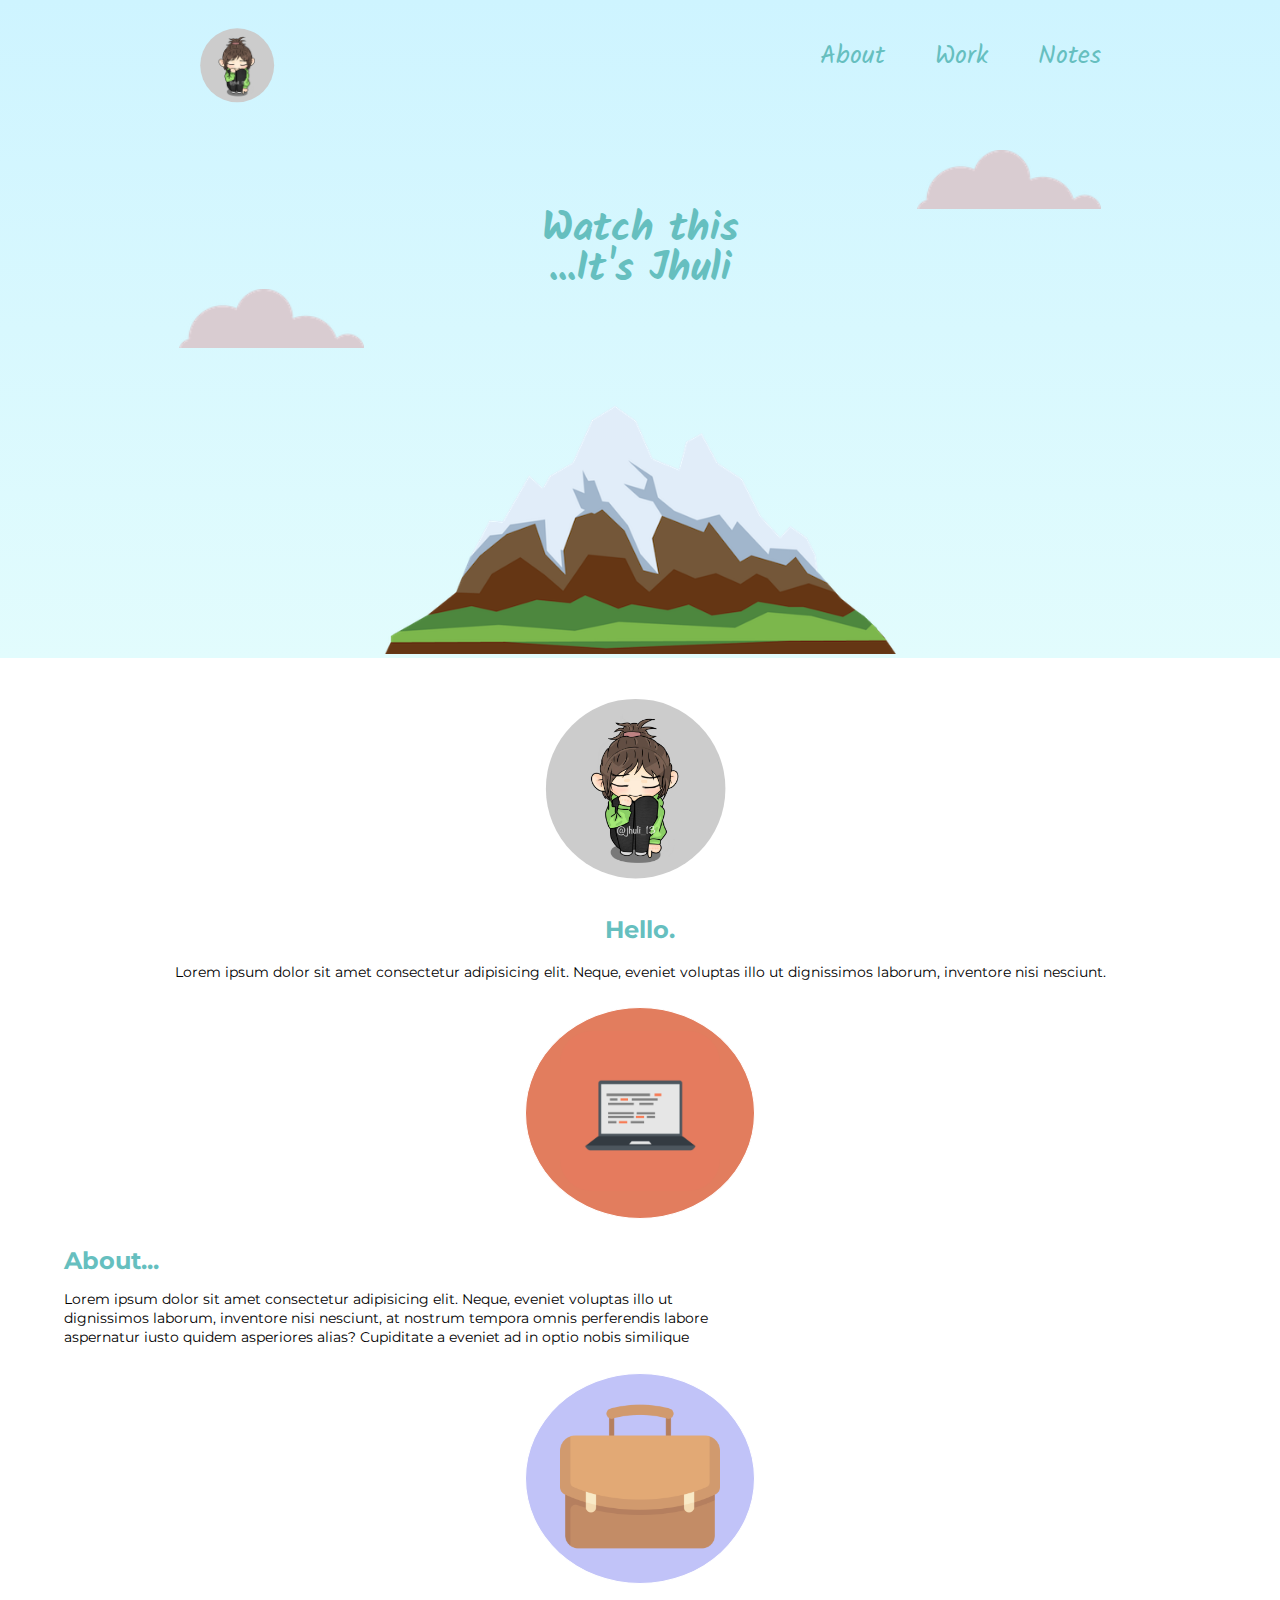
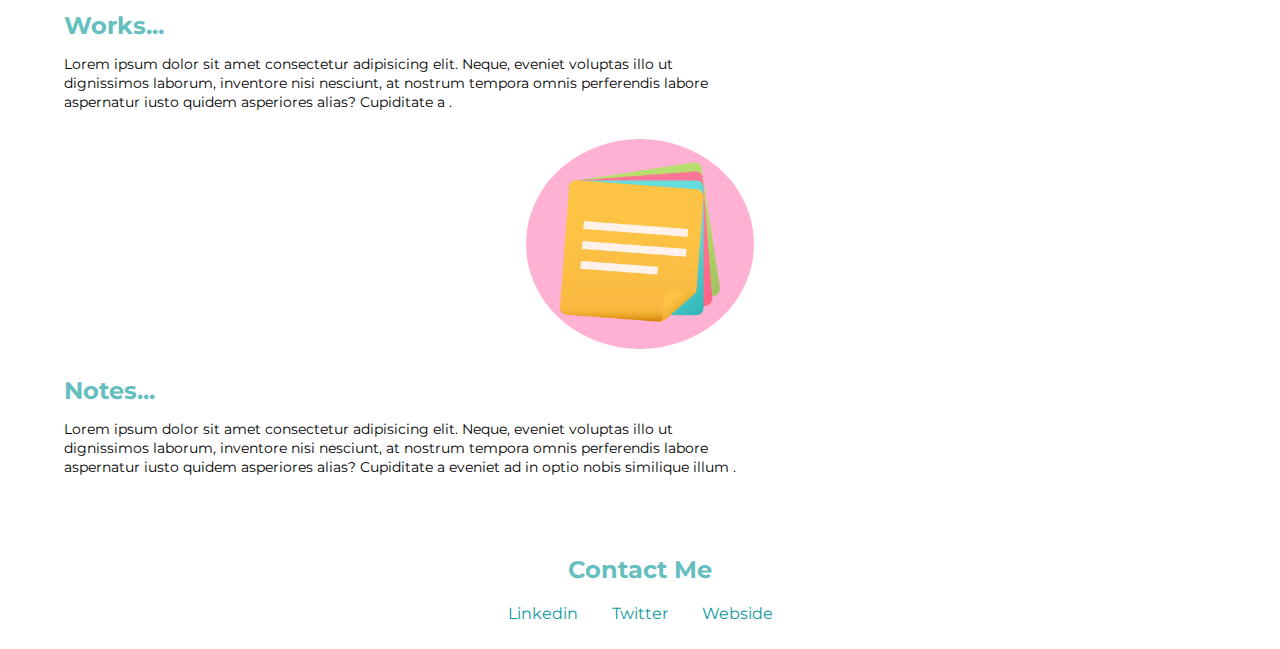
==== HTMl-personalsite/index.html @ 1dea8ec3 "recreando-un-weside" ====
<!DOCTYPE html>
<html lang="en">
<head>
  <meta charset="UTF-8">
  <meta http-equiv="X-UA-Compatible" content="IE=edge">
  <meta name="viewport" content="width=device-width, initial-scale=1.0">
  <title>Jhuli T a web development learner </title>
  <link rel="stylesheet" href="/css/style.css">
  <link rel="icon" href="/img/favicon.ico">
</head>
<body>
  <section class="sec1">
  <!-- usar flex - flexbox -->
    <div class="container">
      <nav>
        <a href="" id="logo"><img src="/img/mylogo.jpg" alt="" "></a>
      
        <ul class="nav-ul">
          <li><a href="#">About</a></li>
          <li><a href="#">Work</a></li>
          <li><a href="#">Notes</a></li>
        </ul>
      </nav>
    </div>
  
    <div class="container">
      <div class="title">
        <div class="nube1">
          <img class="nube" src="/CSS - My Site Images/cloud.png" alt="">
        </div>
        <h1>Watch this <br>...It's <span>Jhuli</span></h1>
        <div class="nube2">
          <img class="nube" src="/CSS - My Site Images/cloud.png" alt="">
        </div>
        <img class="fondo" src="/CSS - My Site Images/mountain.png" alt="">
      </div>
    </div>
  </section>
  <!------------- seccion 2------------------>
  <section class="container sec2">
    <div class="hello">      
      <img class="img-logo" src="/img/mylogo.jpg" alt="">
      <h2>Hello.</h2>
      <p>Lorem ipsum dolor sit amet consectetur adipisicing elit. Neque, eveniet voluptas illo ut dignissimos laborum, inventore nisi nesciunt.</p>
    </div>
    <div class="flex rig">
      <div class="space comp"><img class="img-logo1 a" src="/CSS - My Site Images/computer.png" alt=""></div>
      <div class="right">
        <h2>About...</h2>
        <p>Lorem ipsum dolor sit amet consectetur adipisicing elit. Neque, eveniet voluptas illo ut dignissimos laborum, inventore nisi nesciunt, at nostrum tempora omnis perferendis labore aspernatur iusto quidem asperiores alias? Cupiditate a eveniet ad in optio nobis similique </p>
      </div>
    </div>
    <div class="flex lef">
      <div class="space work"><img class="img-logo1 b" src="/img/portfolio.png" alt=""></div>
      <div class="left">
        <h2>Works...</h2>
        <p>Lorem ipsum dolor sit amet consectetur adipisicing elit. Neque, eveniet voluptas illo ut dignissimos laborum, inventore nisi nesciunt, at nostrum tempora omnis perferendis labore aspernatur iusto quidem asperiores alias? Cupiditate a .</p>
      </div>
    </div>
    <div class="flex rig">
      <div class="space note"><img class="img-logo1 c" src="/img/notes.png" alt=""></div>
      <div class="right">
        <h2>Notes...</h2>
        <p>Lorem ipsum dolor sit amet consectetur adipisicing elit. Neque, eveniet voluptas illo ut dignissimos laborum, inventore nisi nesciunt, at nostrum tempora omnis perferendis labore aspernatur iusto quidem asperiores alias? Cupiditate a eveniet ad in optio nobis similique illum .</p>
      </div>
    </div>
  </section>
  <!------------- seccion 3------------------>
  <section class="container sec3">
    <div class="bottom-container">
      <h2>Contact Me</h2>
      <a class="footer-link" href="https://www.linkedin.com">Linkedin</a>
      <a class="footer-link" href="https://twitter.com">Twitter</a>
      <a class="footer-link" href="https://www.appbrewery.co">Webside</a>
    </div>
  </section>

  
</body>
</html>
---- css/style.css ----
@import url('https://fonts.googleapis.com/css2?family=Kalam:wght@300&display=swap');
@import url('https://fonts.googleapis.com/css2?family=Montserrat&display=swap');
body {
  font-family: 'Kalam', cursive;
  margin: 0;
  padding: 0;  
  text-align: center;
}
.sec1 {
  background: linear-gradient(#cef4ff, #e2fcfd);
}
.container {
    margin: auto;
    width: 90%;
    
}

/* -------header-------  */
#logo {
  text-align: left;
}

#logo img {
  clip-path: circle(35% at 48% 45%);
  width: 7vw;
} 

nav {
  display: flex;
  justify-content: space-between;
  padding: 1% 10%;
}


.nav-ul {
  display: flex;
  justify-self: end;
  list-style: none;
  padding: 8px 0 0;
  height: 30px;
}

.nav-ul li a {
  color: #66BFBF;
  font-size: 2vw;
  margin: 15px 0px 1px 50px;
  text-decoration: none;
  font-weight: 500;
  
}

/* -------seccion_1----------- */

.title {
  color: #66BFBF;
  display: flexbox;
  flex-direction: column;
  text-align: center;
  padding: 0 10% 0;
  line-height: 1;
  
}
img.nube{
  width: 20%;
}
div.nube1 {
  display: flex;
  justify-content: flex-end;
}
div.nube2 {
  display: flex;
  justify-content: flex-start;
}

h1{
  font-size: 2.5rem;
  margin: 0%;
}

.fondo {
  width: 40vw;
}

/* ---------seccion_2--------- */
h2 {
  color: #66BFBF;
}
.sec2, .sec3 {
  font-family: 'Montserrat', sans-serif;
  margin: auto;
  width: 90%;
  
}

.img-logo{
  clip-path: circle(35% at 48% 45%);
  width: 17vw;
  margin: 0 auto -5%;
}

.space {
  margin: 1% 40%;
  padding: 2% 0;
  border: 1px solid rgb(255, 255, 255);
  border-radius: 50%;
  background-color: rgb(226, 125, 94);
}

.img-logo1 {
  width: 70%;
}
.a {
  border-radius: 20%;
}
.work {
  background-color: rgb(193, 195, 248);
}
.note {
  background-color: rgb(255, 177, 211);
}
.sec2 div {
  padding: 5% auto 2% auto;
}

section .left, .right {
  line-height: 19px;
  text-align: left;
  width: 60%;
}
p {
  font-size: 0.9rem;
}
.flex {
  display: flex;
  flex-direction: row;
  flex-wrap: wrap;
}
/* ----------sec3------------- */
.sec3 {
  margin: 5% auto 2% auto;
}

a {
  text-decoration: none;
  color: #11999E;
  font-size: 1rem;
  display: flexbox;
  margin: auto 15px auto 15px;
}
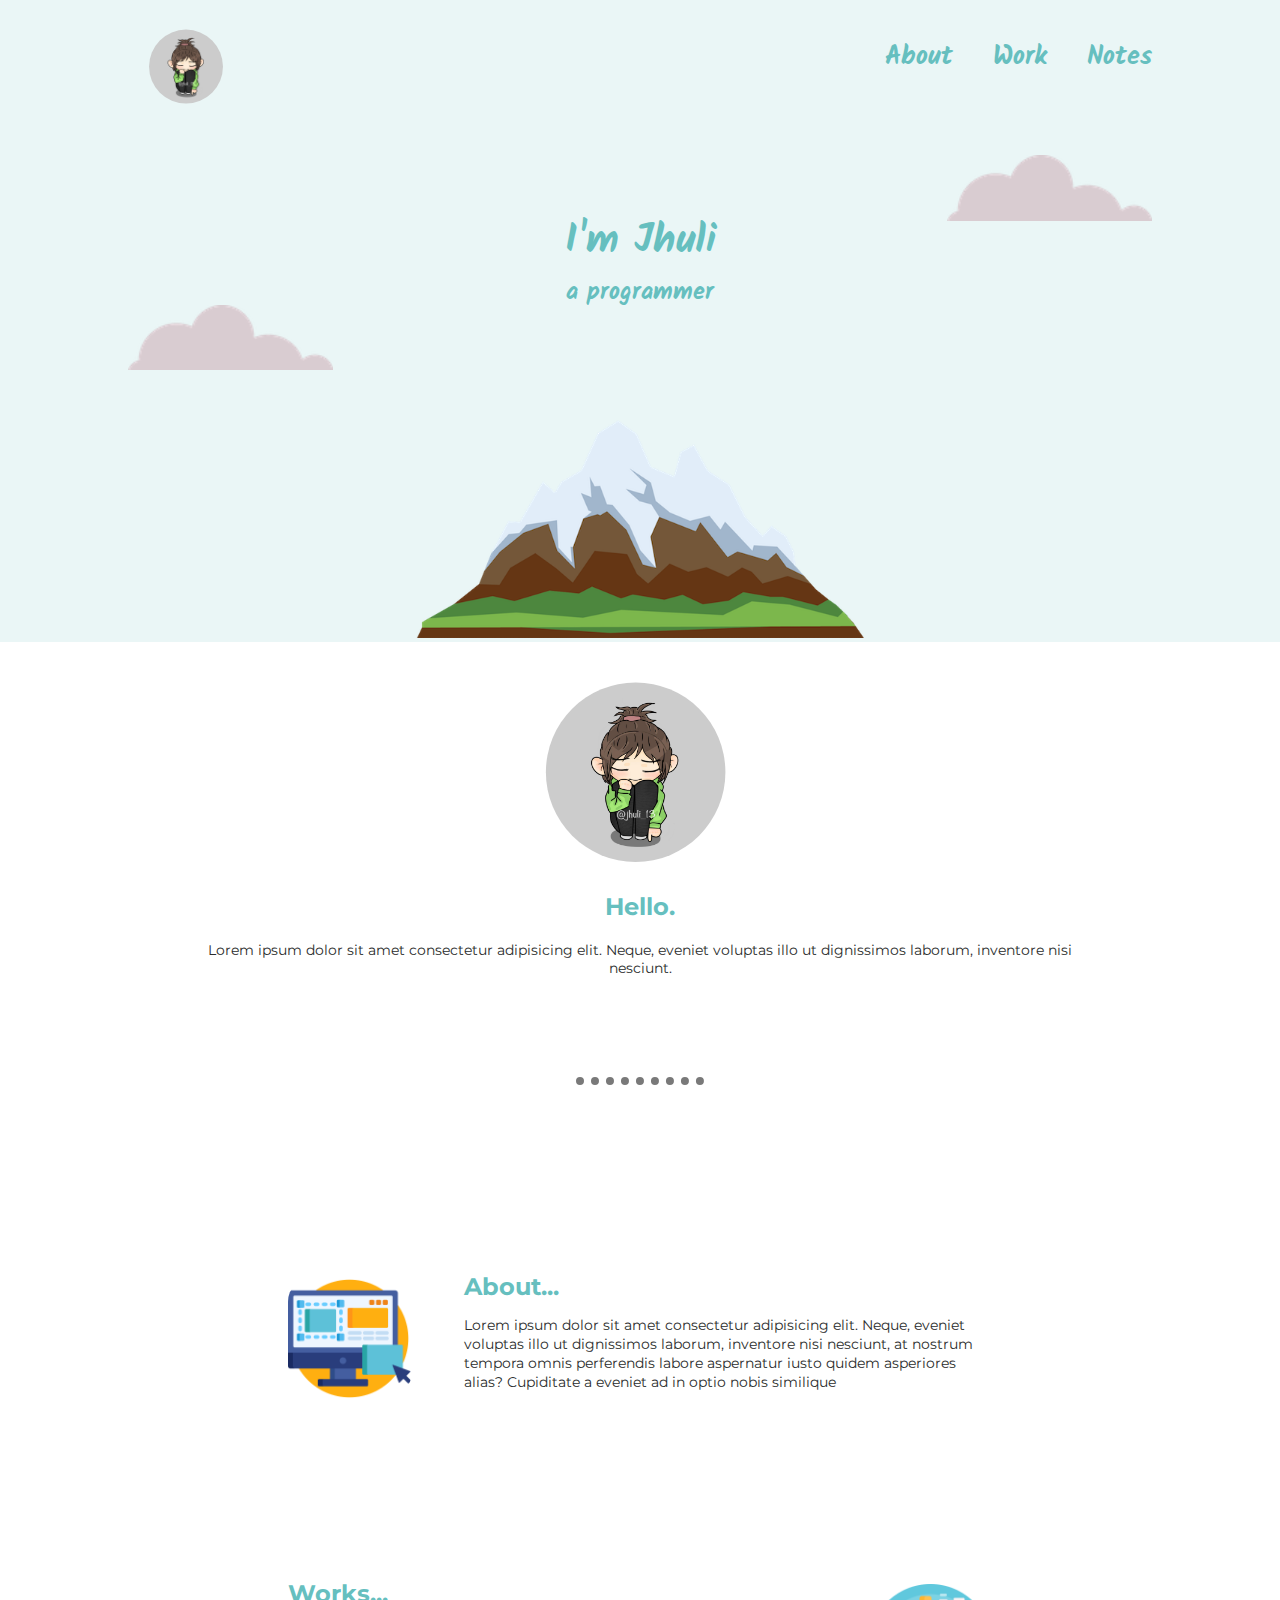
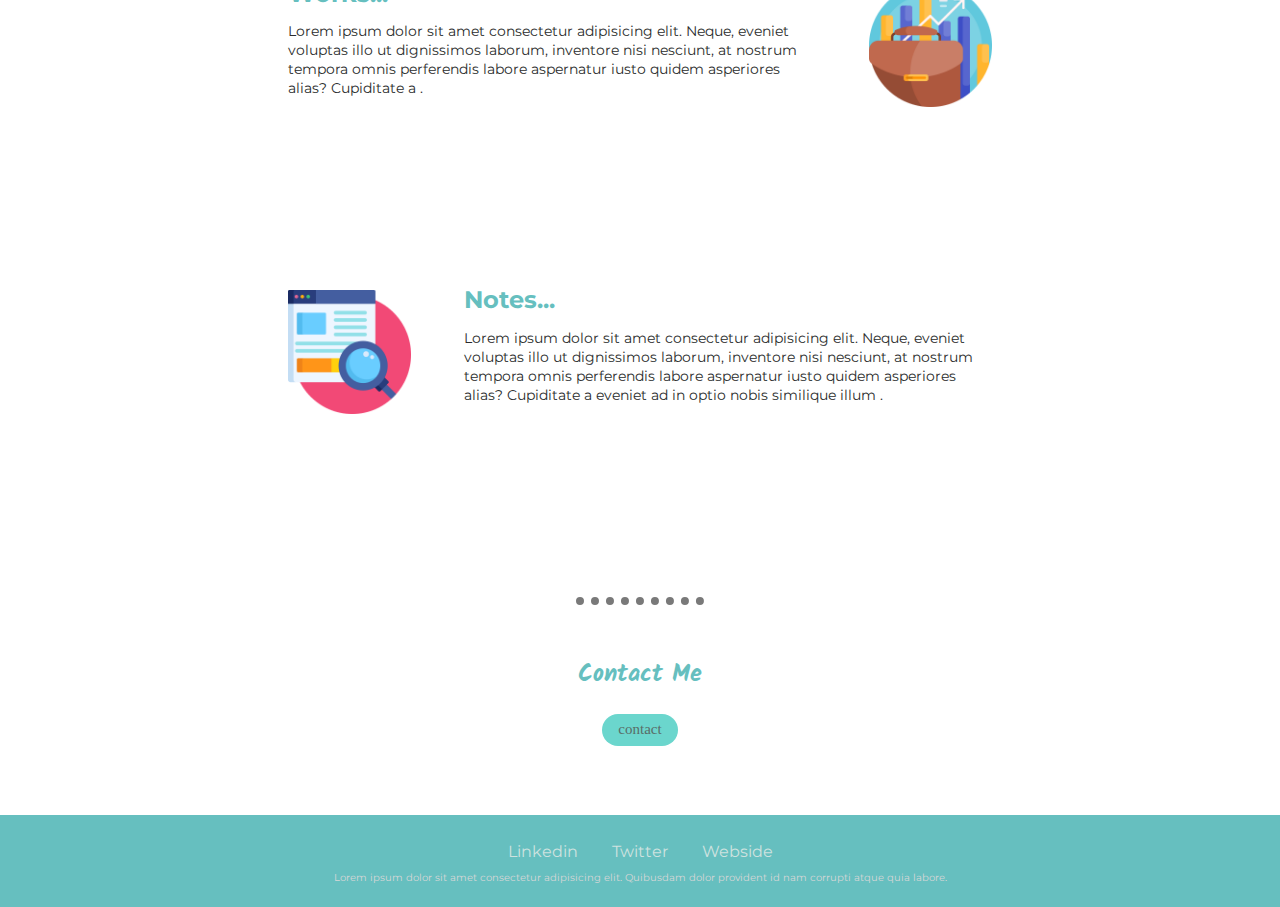
==== commit 42a6774f: "agregando-detalles" ====
--- a/HTMl-personalsite/index.html
+++ b/HTMl-personalsite/index.html
@@ -11,14 +11,14 @@
 <body>
   <section class="sec1">
   <!-- usar flex - flexbox -->
-    <div class="container">
+    <div class="navi">
       <nav>
         <a href="" id="logo"><img src="/img/mylogo.jpg" alt="" "></a>
       
         <ul class="nav-ul">
-          <li><a href="#">About</a></li>
-          <li><a href="#">Work</a></li>
-          <li><a href="#">Notes</a></li>
+          <li><a href="#about">About</a></li>
+          <li><a href="#work">Work</a></li>
+          <li><a href="#note">Notes</a></li>
         </ul>
       </nav>
     </div>
@@ -26,13 +26,14 @@
     <div class="container">
       <div class="title">
         <div class="nube1">
-          <img class="nube" src="/CSS - My Site Images/cloud.png" alt="">
+          <img class="nube" src="/img/cloud.png" alt="">
         </div>
-        <h1>Watch this <br>...It's <span>Jhuli</span></h1>
+        <h1>I'm Jhuli</h1>
+        <h2>a programmer</h2>
         <div class="nube2">
-          <img class="nube" src="/CSS - My Site Images/cloud.png" alt="">
+          <img class="nube" src="/img/cloud.png" alt="">
         </div>
-        <img class="fondo" src="/CSS - My Site Images/mountain.png" alt="">
+        <img class="fondo" src="/img/mountain.png" alt="">
       </div>
     </div>
   </section>
@@ -43,35 +44,45 @@
       <h2>Hello.</h2>
       <p>Lorem ipsum dolor sit amet consectetur adipisicing elit. Neque, eveniet voluptas illo ut dignissimos laborum, inventore nisi nesciunt.</p>
     </div>
-    <div class="flex rig">
-      <div class="space comp"><img class="img-logo1 a" src="/CSS - My Site Images/computer.png" alt=""></div>
+    <hr>
+    <div id="about" class="flex rig">
+      <div  class="space comp"><img class="img-logo1 a" src="/img/ux.png" alt=""></div>
       <div class="right">
         <h2>About...</h2>
         <p>Lorem ipsum dolor sit amet consectetur adipisicing elit. Neque, eveniet voluptas illo ut dignissimos laborum, inventore nisi nesciunt, at nostrum tempora omnis perferendis labore aspernatur iusto quidem asperiores alias? Cupiditate a eveniet ad in optio nobis similique </p>
       </div>
     </div>
-    <div class="flex lef">
-      <div class="space work"><img class="img-logo1 b" src="/img/portfolio.png" alt=""></div>
+    <div id="work" class="flex lef">
+      <div  class="space work"><img class="img-logo1 b" src="/img/business.png" alt=""></div>
       <div class="left">
         <h2>Works...</h2>
         <p>Lorem ipsum dolor sit amet consectetur adipisicing elit. Neque, eveniet voluptas illo ut dignissimos laborum, inventore nisi nesciunt, at nostrum tempora omnis perferendis labore aspernatur iusto quidem asperiores alias? Cupiditate a .</p>
       </div>
     </div>
-    <div class="flex rig">
-      <div class="space note"><img class="img-logo1 c" src="/img/notes.png" alt=""></div>
+    <div id="note" class="flex rig">
+      <div  class="space note"><img class="img-logo1 c" src="/img/seo.png" alt=""></div>
       <div class="right">
         <h2>Notes...</h2>
         <p>Lorem ipsum dolor sit amet consectetur adipisicing elit. Neque, eveniet voluptas illo ut dignissimos laborum, inventore nisi nesciunt, at nostrum tempora omnis perferendis labore aspernatur iusto quidem asperiores alias? Cupiditate a eveniet ad in optio nobis similique illum .</p>
       </div>
     </div>
+    <hr>
   </section>
+  
+  <section class="contact">
+   <h2>Contact Me</h2> 
+   <button class="btn">
+    contact
+  </button>
+  </section>
+  
   <!------------- seccion 3------------------>
   <section class="container sec3">
-    <div class="bottom-container">
-      <h2>Contact Me</h2>
+    <div class="bottom-container">      
       <a class="footer-link" href="https://www.linkedin.com">Linkedin</a>
       <a class="footer-link" href="https://twitter.com">Twitter</a>
       <a class="footer-link" href="https://www.appbrewery.co">Webside</a>
+      <p>Lorem ipsum dolor sit amet consectetur adipisicing elit. Quibusdam dolor provident id nam corrupti atque quia labore.</p>
     </div>
   </section>
 
--- a/css/style.css
+++ b/css/style.css
@@ -1,5 +1,8 @@
 @import url('https://fonts.googleapis.com/css2?family=Kalam:wght@300&display=swap');
 @import url('https://fonts.googleapis.com/css2?family=Montserrat&display=swap');
+html {
+  scroll-behavior: smooth;
+}
 body {
   font-family: 'Kalam', cursive;
   margin: 0;
@@ -7,13 +10,9 @@
   text-align: center;
 }
 .sec1 {
-  background: linear-gradient(#cef4ff, #e2fcfd);
+  background: #eaf6f6;
 }
-.container {
-    margin: auto;
-    width: 90%;
-    
-}
+
 
 /* -------header-------  */
 #logo {
@@ -28,9 +27,8 @@
 nav {
   display: flex;
   justify-content: space-between;
-  padding: 1% 10%;
+  padding: 1% 10% 0 10%;
 }
-
 
 .nav-ul {
   display: flex;
@@ -43,10 +41,13 @@
 .nav-ul li a {
   color: #66BFBF;
   font-size: 2vw;
-  margin: 15px 0px 1px 50px;
+  margin: 15px 0px 1px 40px;
   text-decoration: none;
-  font-weight: 500;
+  font-weight: 600;
   
+}
+li a:hover {
+  color: #71918a;
 }
 
 /* -------seccion_1----------- */
@@ -60,16 +61,22 @@
   line-height: 1;
   
 }
+.title h2 {
+  margin-bottom: 0%;
+}
 img.nube{
   width: 20%;
 }
 div.nube1 {
+  margin-top: 15px;
   display: flex;
   justify-content: flex-end;
 }
 div.nube2 {
   display: flex;
   justify-content: flex-start;
+  margin-bottom: 0%;
+  padding-bottom: 0%;
 }
 
 h1{
@@ -78,7 +85,8 @@
 }
 
 .fondo {
-  width: 40vw;
+  width: 35vw;
+  margin: 0 auto 0 auto;
 }
 
 /* ---------seccion_2--------- */
@@ -88,8 +96,6 @@
 .sec2, .sec3 {
   font-family: 'Montserrat', sans-serif;
   margin: auto;
-  width: 90%;
-  
 }
 
 .img-logo{
@@ -97,14 +103,17 @@
   width: 17vw;
   margin: 0 auto -5%;
 }
+.hello p {
+  width: 70%;
+  margin: auto auto 100px auto;
+}
+.flex {
+  margin: 15% auto 15% auto;
+  width: 55%;
+  text-align: left;
+  line-height: 19px;
+}
 
-.space {
-  margin: 1% 40%;
-  padding: 2% 0;
-  border: 1px solid rgb(255, 255, 255);
-  border-radius: 50%;
-  background-color: rgb(226, 125, 94);
-}
 
 .img-logo1 {
   width: 70%;
@@ -112,38 +121,76 @@
 .a {
   border-radius: 20%;
 }
+.comp,.note {
+  width: 25%;
+  float: left;
+}
 .work {
-  background-color: rgb(193, 195, 248);
-}
-.note {
-  background-color: rgb(255, 177, 211);
-}
-.sec2 div {
-  padding: 5% auto 2% auto;
-}
-
-section .left, .right {
-  line-height: 19px;
-  text-align: left;
-  width: 60%;
+  width: 25%;
+  float: right;
+  text-align: right;
 }
 p {
   font-size: 0.9rem;
+  color: #2a2c2c;
 }
-.flex {
-  display: flex;
-  flex-direction: row;
-  flex-wrap: wrap;
+
+
+/* ----------contact------------- */
+.contact{
+  width: 50%;
+  margin: auto;
+}
+.btn {
+  border-style: none;
+  border-radius: 26px;
+  font-family: Georgia;
+  color: #596d68;
+  font-size: 15px;
+  background: #6bd6cd;
+  padding: 7px 16px 8px 16px;
+  text-decoration: none;
+  margin-bottom: 6%;
+}
+
+.btn:hover {
+  background: #55a396;
+  color: antiquewhite;
+  text-decoration: none;
 }
 /* ----------sec3------------- */
 .sec3 {
-  margin: 5% auto 2% auto;
+  padding: 1%;
+  background: #66bfbf;
 }
-
+.sec3 h2 {
+  margin: 4% auto 2% auto;
+  color: #8dbcba;
+}
 a {
   text-decoration: none;
-  color: #11999E;
+  color: #cee2df;
   font-size: 1rem;
   display: flexbox;
   margin: auto 15px auto 15px;
 }
+.sec3 a:hover {
+  color: rgb(157, 152, 152);
+}
+.sec3 p {
+font-size: 10px;
+color: rgb(216, 215, 215);
+}
+hr {
+  margin: 10px auto 5px auto;
+  border: none;
+  width: 10%;
+  border-bottom: 8px dotted rgb(121, 121, 121);
+  margin: auto;
+ }
+ .contact {
+   margin: 50px auto 30px auto;
+ }
+ .bottom-container {
+  margin-top: 15px;
+}
